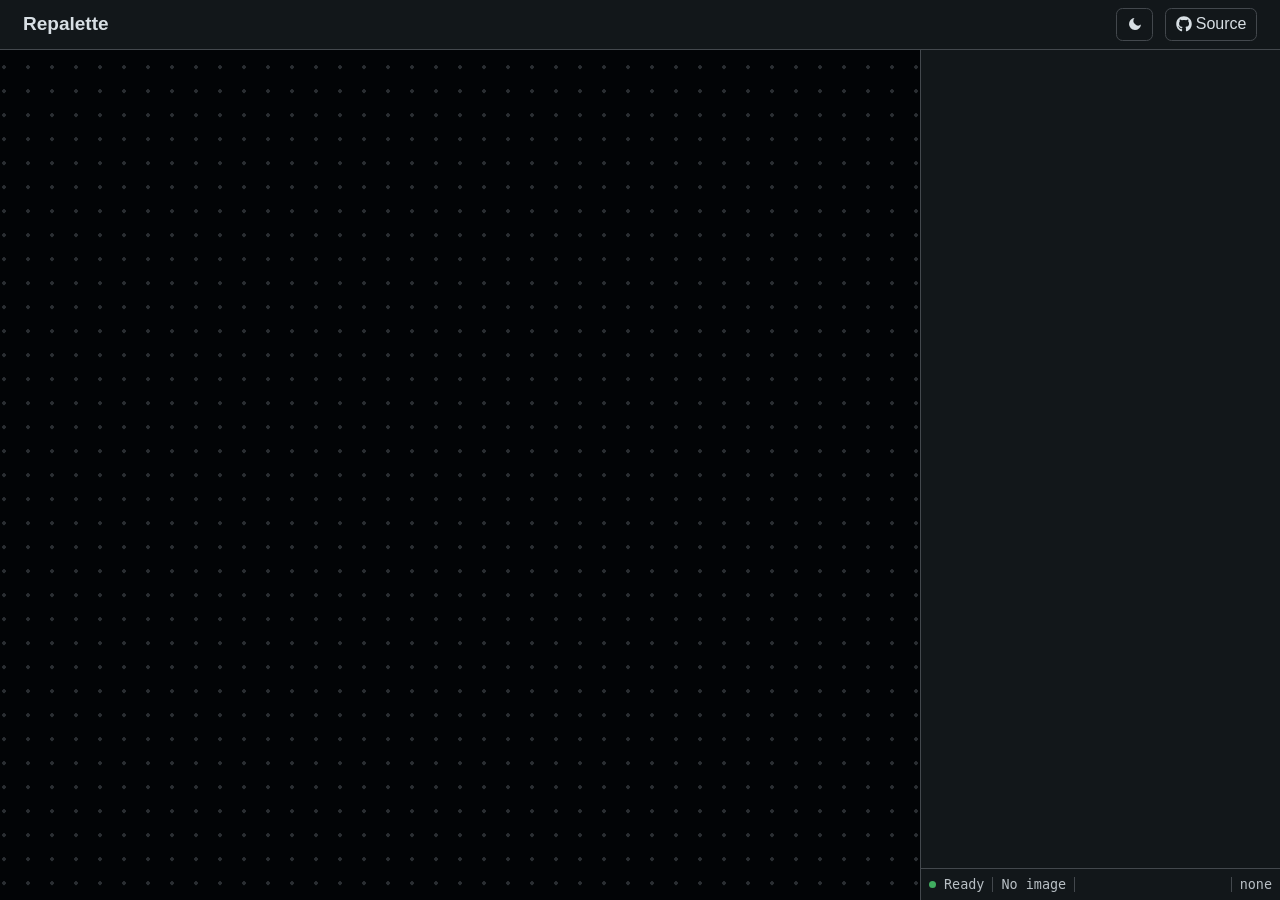
==== studio/www/index.html @ 84625778 "Implement app layout" ====
<!DOCTYPE html>
<html lang="en">
	<head>
		<meta charset="UTF-8">
		<meta http-equiv="X-UA-Compatible" content="IE=edge">
		<meta name="viewport" content="width=device-width, initial-scale=1.0">
		<meta
			name="description"
			content="Change image color palette to match a theme"
		>
		<meta name="color-scheme" content="dark light">
		<link rel="stylesheet" href="styles.css">
		<title>Repalette</title>
	</head>
	<body>
		<nav class="nav">
			<div class="left">
				<h3 class="title">Repalette</h3>
			</div>

			<div class="spacer"></div>

			<div class="right">
				<button class="btn theme-btn">
					<svg
						class="theme-icon dark"
						width="1em"
						height="1em"
						viewBox="0 0 24 24"
						fill="currentColor"
					>
						<path d="M21 12.8A9 9 0 1 1 11.2 3a7 7 0 0 0 9.8 9.8z"></path>
					</svg>
					<svg
						class="theme-icon light"
						width="1em"
						height="1em"
						viewBox="0 0 24 24"
						fill="none"
						stroke="currentColor"
						stroke-width="2"
						stroke-linecap="round"
					>
						<circle cx="12" cy="12" r="4"></circle>
						<path
							d="M12 2v2M12 20v2M4.9 4.9l1.4 1.4M17.7 17.7l1.4 1.4M2 12h2M20 12h2M4.9 19.1l1.4-1.4M17.7 6.3l1.4-1.4"
						>
						</path>
					</svg>
				</button>

				<a
					class="btn gh"
					target="_blank"
					href="https://github.com/ziap/repalette"
				>
					<svg
						viewBox="0 0 496 512"
						width="1em"
						height="1em"
						xmlns="http://www.w3.org/2000/svg"
					>
						<path
							fill="currentColor"
							d="M165.9 397.4c0 2-2.3 3.6-5.2 3.6-3.3 .3-5.6-1.3-5.6-3.6 0-2 2.3-3.6 5.2-3.6 3-.3 5.6 1.3 5.6 3.6zm-31.1-4.5c-.7 2 1.3 4.3 4.3 4.9 2.6 1 5.6 0 6.2-2s-1.3-4.3-4.3-5.2c-2.6-.7-5.5 .3-6.2 2.3zm44.2-1.7c-2.9 .7-4.9 2.6-4.6 4.9 .3 2 2.9 3.3 5.9 2.6 2.9-.7 4.9-2.6 4.6-4.6-.3-1.9-3-3.2-5.9-2.9zM244.8 8C106.1 8 0 113.3 0 252c0 110.9 69.8 205.8 169.5 239.2 12.8 2.3 17.3-5.6 17.3-12.1 0-6.2-.3-40.4-.3-61.4 0 0-70 15-84.7-29.8 0 0-11.4-29.1-27.8-36.6 0 0-22.9-15.7 1.6-15.4 0 0 24.9 2 38.6 25.8 21.9 38.6 58.6 27.5 72.9 20.9 2.3-16 8.8-27.1 16-33.7-55.9-6.2-112.3-14.3-112.3-110.5 0-27.5 7.6-41.3 23.6-58.9-2.6-6.5-11.1-33.3 2.6-67.9 20.9-6.5 69 27 69 27 20-5.6 41.5-8.5 62.8-8.5s42.8 2.9 62.8 8.5c0 0 48.1-33.6 69-27 13.7 34.7 5.2 61.4 2.6 67.9 16 17.7 25.8 31.5 25.8 58.9 0 96.5-58.9 104.2-114.8 110.5 9.2 7.9 17 22.9 17 46.4 0 33.7-.3 75.4-.3 83.6 0 6.5 4.6 14.4 17.3 12.1C428.2 457.8 496 362.9 496 252 496 113.3 383.5 8 244.8 8zM97.2 352.9c-1.3 1-1 3.3 .7 5.2 1.6 1.6 3.9 2.3 5.2 1 1.3-1 1-3.3-.7-5.2-1.6-1.6-3.9-2.3-5.2-1zm-10.8-8.1c-.7 1.3 .3 2.9 2.3 3.9 1.6 1 3.6 .7 4.3-.7 .7-1.3-.3-2.9-2.3-3.9-2-.6-3.6-.3-4.3 .7zm32.4 35.6c-1.6 1.3-1 4.3 1.3 6.2 2.3 2.3 5.2 2.6 6.5 1 1.3-1.3 .7-4.3-1.3-6.2-2.2-2.3-5.2-2.6-6.5-1zm-11.4-14.7c-1.6 1-1.6 3.6 0 5.9 1.6 2.3 4.3 3.3 5.6 2.3 1.6-1.3 1.6-3.9 0-6.2-1.4-2.3-4-3.3-5.6-2z"
						>
						</path>
					</svg>

					Source
				</a>
			</div>
		</nav>
		<main class="app">
			<div class="workspace"></div>
			<aside class="dock">
				<div class="dock-scroll"></div>
				<div class="dock-footer">
					<div class="status">
						<div class="indicator"></div>
						<div>Ready</div>
					</div>

					<div class="image">No image</div>

					<div class="spacer"></div>

					<div class="dither">none</div>
				</div>
			</aside>
		</main>
	</body>
</html>
---- studio/www/styles.css ----
*, ::before, ::after {
	box-sizing: border-box;
	margin: 0;
}

:root {
	--bg: #020406;
	--panel: #12171a;
	--border: solid 1px #43484d;
	--dot: #2a2e32;
	--accent: #0e9ee6;
	--ready: #40ad60;
	--hover: #292f32;

	--font:
		Inter,
		Roboto,
		'Helvetica Neue',
		'Arial Nova',
		'Nimbus Sans',
		Arial,
		sans-serif;
	--font-mono:
		ui-monospace,
		'Cascadia Code',
		'Source Code Pro',
		Menlo,
		Consolas,
		'DejaVu Sans Mono',
		monospace;

	--text: #d8dfe4;
	--text-dim: #b8bfc4;
	--text-sm: 0.841rem;
	--text-md: 1rem;
	--text-lg: 1.189rem;

	--pad: 0.5rem;
	--gap: 0.75rem;
	--transition: 150ms ease-out;
}

body {
	margin: 0;
	min-height: 100vh;
	display: flex;
	flex-direction: column;
	font-family: var(--font);
}

.spacer {
	flex: 1;
}

.nav {
	background: var(--panel);
	border-bottom: var(--border);
	padding: var(--pad);
	display: flex;
	scrollbar-gutter: var(--transition);
	align-items: center;
	scrollbar-gutter: stable both-edges;
	overflow-y: auto;

	.title {
		font-size: var(--text-lg);
		color: var(--text);
	}

	.right {
		display: flex;
		gap: var(--gap);

		.theme-btn {
			position: relative;
			font-size: var(--text-md);

			.theme-icon {
				transition:
					transform var(--transition),
					filter var(--transition),
					opacity var(--transition);
			}

			.dark {
				position: unset;
				transform: scale(1);
				filter: none;
				opacity: 1;
			}

			.light {
				position: absolute;
				transform: scale(0);
				filter: blur(4px);
				opacity: 0;
			}
		}

		.gh {
			font-size: var(--text-md);
		}
	}
}

.app {
	flex: 1;
	display: flex;
	align-items: stretch;
}

.workspace {
	background: var(--bg);
	background-image: radial-gradient(circle, var(--dot) 2px, transparent 0px);
	background-size: 24px 24px;
	background-position: center;
	flex: 7;
}

.btn {
	background: inherit;
	display: flex;
	align-items: center;
	gap: 0.25rem;
	text-decoration: none;
	border: var(--border);
	color: var(--text);
	padding: 0.4rem 0.6rem;
	border-radius: 0.4rem;
	transition: background var(--transition);
	cursor: pointer;

	& > svg {
		display: block;
	}

	&:hover {
		background: var(--hover);
	}
}

.dock {
	flex: 5;
	max-width: 360px;
	background: var(--panel);
	border-left: var(--border);
	display: flex;
	flex-direction: column;

	.dock-scroll {
		padding: 1rem var(--pad);
		overflow-y: auto;
		scrollbar-gutter: stable both-edges;
		flex: 1;
	}

	.dock-footer {
		border-top: var(--border);
		padding: var(--pad);
		font-size: var(--text-sm);
		font-family: var(--font-mono);
		color: var(--text-dim);

		display: flex;

		& > :not(:last-child) {
			border-right: var(--border);
			padding-right: var(--pad);
			margin-right: var(--pad);
		}

		.status {
			display: inline-flex;
			align-items: center;
			gap: var(--pad);

			.indicator {
				--size: 7px;

				background: var(--ready);
				border-radius: var(--size);
				width: var(--size);
				height: var(--size);
			}
		}
	}
}

@media (max-width: 720px) {
	.app {
		flex-direction: column;
	}

	.dock {
		flex: 0;
		max-width: unset;
		border-left: none;
		border-top: var(--border);
	}
}
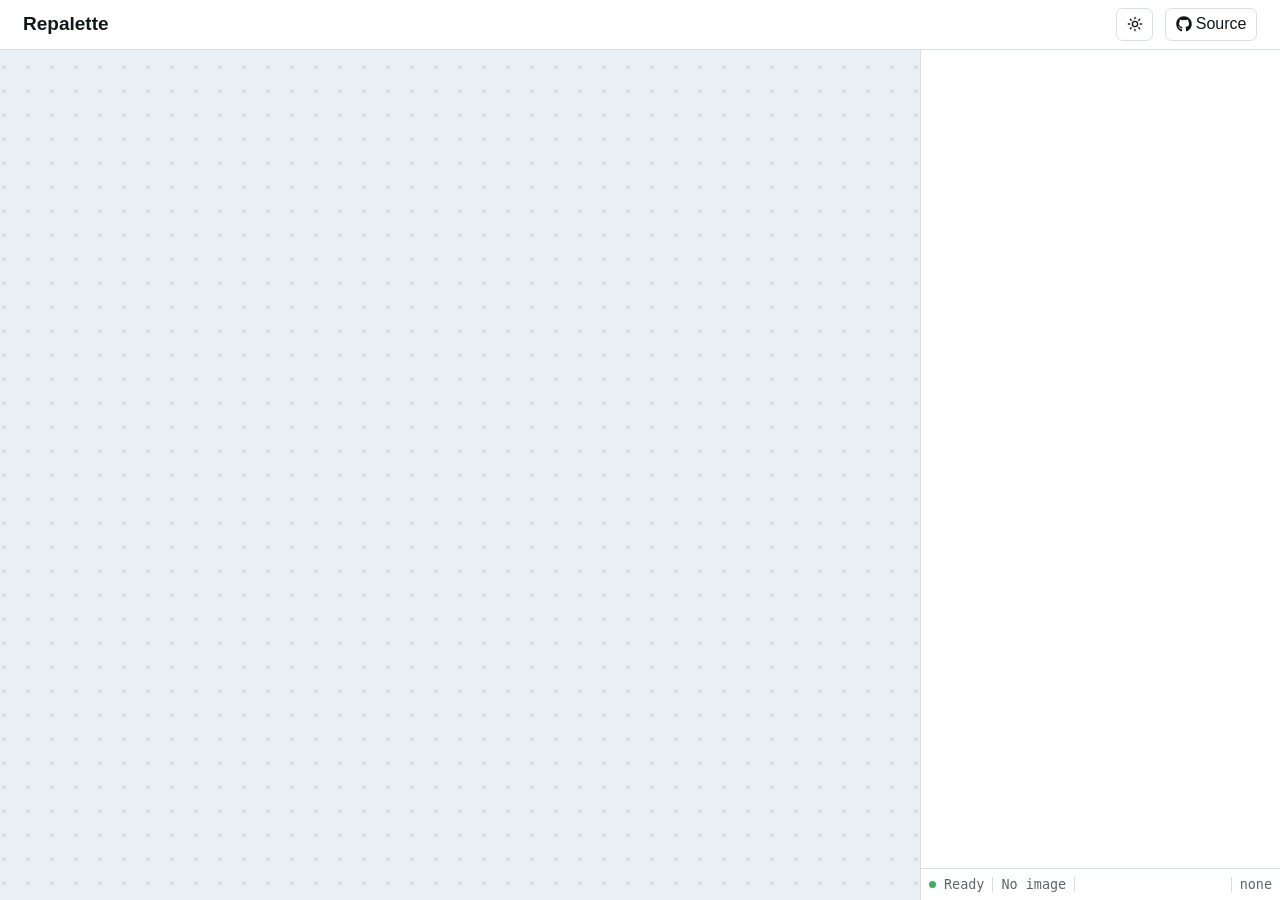
==== commit 11d75216: "Implement theme switching" ====
--- a/studio/www/index.html
+++ b/studio/www/index.html
@@ -11,6 +11,14 @@
 		<meta name="color-scheme" content="dark light">
 		<link rel="stylesheet" href="styles.css">
 		<title>Repalette</title>
+		<script>
+			const lightQuery = globalThis.matchMedia('(prefers-color-scheme: light)')
+			const systemTheme = lightQuery.matches ? 'light' : 'dark'
+
+			const theme = localStorage.getItem('repalette:theme') ?? systemTheme
+			document.documentElement.setAttribute('data-theme', theme)
+		</script>
+		<script type="module" src="index.js"></script>
 	</head>
 	<body>
 		<nav class="nav">
--- a/studio/www/styles.css
+++ b/studio/www/styles.css
@@ -20,6 +20,7 @@
 		'Nimbus Sans',
 		Arial,
 		sans-serif;
+
 	--font-mono:
 		ui-monospace,
 		'Cascadia Code',
@@ -38,6 +39,19 @@
 	--pad: 0.5rem;
 	--gap: 0.75rem;
 	--transition: 150ms ease-out;
+
+	--theme-light: 0;
+}
+
+:root[data-theme='light'] {
+	--theme-light: 1;
+	--panel: #fff;
+	--bg: #e9f0f5;
+	--dot: #d8dfe4;
+	--hover: #e9f0f5;
+	--text: #12171a;
+	--text-dim: #5f6468;
+	--border: solid 1px #d8dfe4;
 }
 
 body {
@@ -84,16 +98,16 @@
 
 			.dark {
 				position: unset;
-				transform: scale(1);
-				filter: none;
-				opacity: 1;
+				opacity: calc(1 - var(--theme-light));
+				transform: scale(calc(1 - var(--theme-light)));
+				filter: blur(calc(var(--theme-light) * 4px));
 			}
 
 			.light {
 				position: absolute;
-				transform: scale(0);
-				filter: blur(4px);
-				opacity: 0;
+				opacity: var(--theme-light);
+				transform: scale(var(--theme-light));
+				filter: blur(calc((1 - var(--theme-light)) * 4px));
 			}
 		}
 
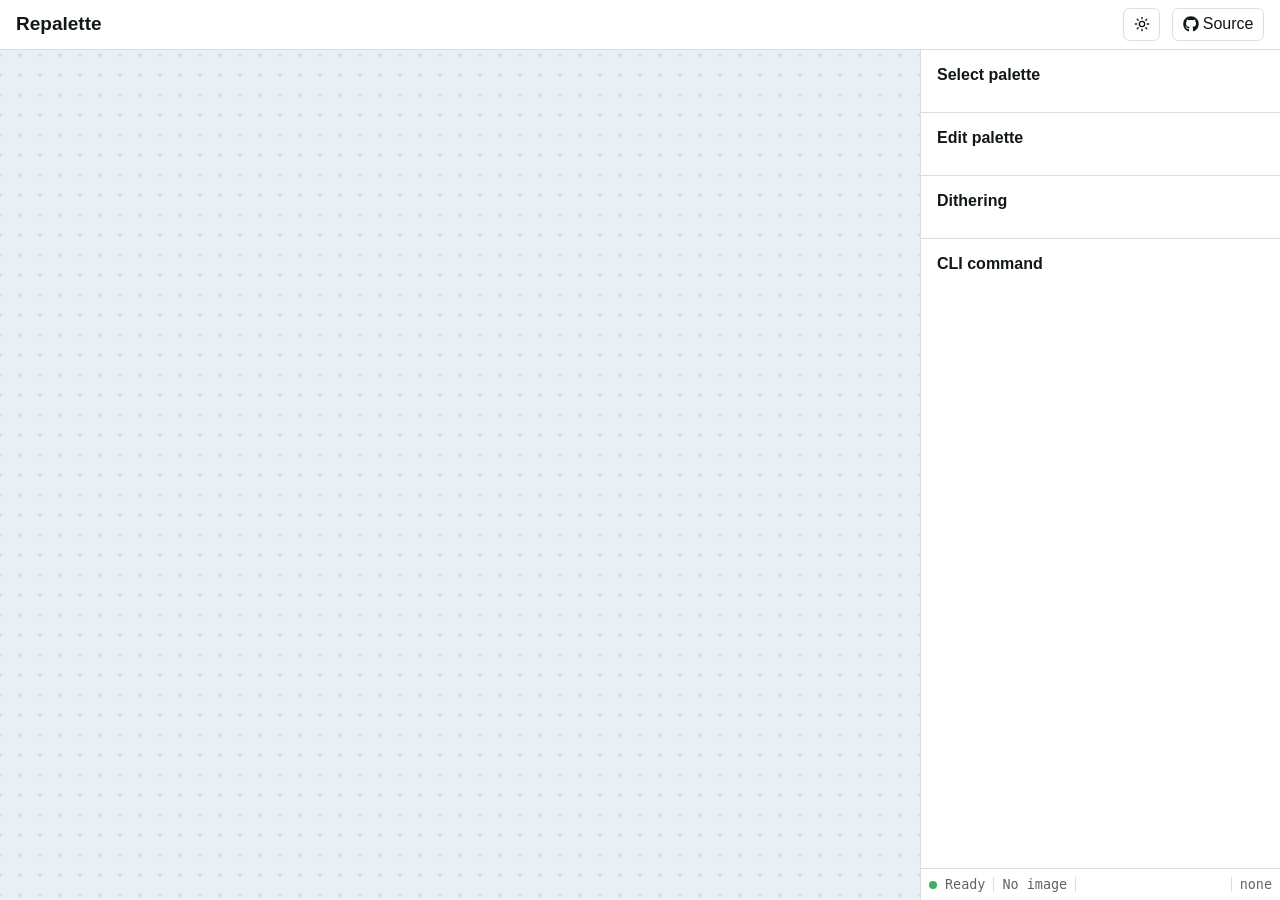
==== commit a38dd030: "Define sections" ====
--- a/studio/www/index.html
+++ b/studio/www/index.html
@@ -12,18 +12,19 @@
 		<link rel="stylesheet" href="styles.css">
 		<title>Repalette</title>
 		<script>
-			const lightQuery = globalThis.matchMedia('(prefers-color-scheme: light)')
-			const systemTheme = lightQuery.matches ? 'light' : 'dark'
-
-			const theme = localStorage.getItem('repalette:theme') ?? systemTheme
-			document.documentElement.setAttribute('data-theme', theme)
+			{
+				const query = globalThis.matchMedia('(prefers-color-scheme: light)')
+				const systemTheme = query.matches ? 'light' : 'dark'
+				const theme = localStorage.getItem('repalette:theme') ?? systemTheme
+				document.documentElement.setAttribute('data-theme', theme)
+			}
 		</script>
 		<script type="module" src="index.js"></script>
 	</head>
 	<body>
 		<nav class="nav">
 			<div class="left">
-				<h3 class="title">Repalette</h3>
+				<h1 class="title">Repalette</h1>
 			</div>
 
 			<div class="spacer"></div>
@@ -37,7 +38,7 @@
 						viewBox="0 0 24 24"
 						fill="currentColor"
 					>
-						<path d="M21 12.8A9 9 0 1 1 11.2 3a7 7 0 0 0 9.8 9.8z"></path>
+						<path d="M21 12.8A9 9 0 1 1 11.2 3a7 7 0 0 0 9.8 9.8z" />
 					</svg>
 					<svg
 						class="theme-icon light"
@@ -49,11 +50,10 @@
 						stroke-width="2"
 						stroke-linecap="round"
 					>
-						<circle cx="12" cy="12" r="4"></circle>
+						<circle cx="12" cy="12" r="4" />
 						<path
 							d="M12 2v2M12 20v2M4.9 4.9l1.4 1.4M17.7 17.7l1.4 1.4M2 12h2M20 12h2M4.9 19.1l1.4-1.4M17.7 6.3l1.4-1.4"
-						>
-						</path>
+						/>
 					</svg>
 				</button>
 
@@ -71,8 +71,7 @@
 						<path
 							fill="currentColor"
 							d="M165.9 397.4c0 2-2.3 3.6-5.2 3.6-3.3 .3-5.6-1.3-5.6-3.6 0-2 2.3-3.6 5.2-3.6 3-.3 5.6 1.3 5.6 3.6zm-31.1-4.5c-.7 2 1.3 4.3 4.3 4.9 2.6 1 5.6 0 6.2-2s-1.3-4.3-4.3-5.2c-2.6-.7-5.5 .3-6.2 2.3zm44.2-1.7c-2.9 .7-4.9 2.6-4.6 4.9 .3 2 2.9 3.3 5.9 2.6 2.9-.7 4.9-2.6 4.6-4.6-.3-1.9-3-3.2-5.9-2.9zM244.8 8C106.1 8 0 113.3 0 252c0 110.9 69.8 205.8 169.5 239.2 12.8 2.3 17.3-5.6 17.3-12.1 0-6.2-.3-40.4-.3-61.4 0 0-70 15-84.7-29.8 0 0-11.4-29.1-27.8-36.6 0 0-22.9-15.7 1.6-15.4 0 0 24.9 2 38.6 25.8 21.9 38.6 58.6 27.5 72.9 20.9 2.3-16 8.8-27.1 16-33.7-55.9-6.2-112.3-14.3-112.3-110.5 0-27.5 7.6-41.3 23.6-58.9-2.6-6.5-11.1-33.3 2.6-67.9 20.9-6.5 69 27 69 27 20-5.6 41.5-8.5 62.8-8.5s42.8 2.9 62.8 8.5c0 0 48.1-33.6 69-27 13.7 34.7 5.2 61.4 2.6 67.9 16 17.7 25.8 31.5 25.8 58.9 0 96.5-58.9 104.2-114.8 110.5 9.2 7.9 17 22.9 17 46.4 0 33.7-.3 75.4-.3 83.6 0 6.5 4.6 14.4 17.3 12.1C428.2 457.8 496 362.9 496 252 496 113.3 383.5 8 244.8 8zM97.2 352.9c-1.3 1-1 3.3 .7 5.2 1.6 1.6 3.9 2.3 5.2 1 1.3-1 1-3.3-.7-5.2-1.6-1.6-3.9-2.3-5.2-1zm-10.8-8.1c-.7 1.3 .3 2.9 2.3 3.9 1.6 1 3.6 .7 4.3-.7 .7-1.3-.3-2.9-2.3-3.9-2-.6-3.6-.3-4.3 .7zm32.4 35.6c-1.6 1.3-1 4.3 1.3 6.2 2.3 2.3 5.2 2.6 6.5 1 1.3-1.3 .7-4.3-1.3-6.2-2.2-2.3-5.2-2.6-6.5-1zm-11.4-14.7c-1.6 1-1.6 3.6 0 5.9 1.6 2.3 4.3 3.3 5.6 2.3 1.6-1.3 1.6-3.9 0-6.2-1.4-2.3-4-3.3-5.6-2z"
-						>
-						</path>
+						/>
 					</svg>
 
 					Source
@@ -82,8 +81,72 @@
 		<main class="app">
 			<div class="workspace"></div>
 			<aside class="dock">
-				<div class="dock-scroll"></div>
-				<div class="dock-footer">
+				<div class="dock-scroll">
+					<section class="dock-section" data-sec="palette">
+						<template class="section-icon">
+							<svg
+								width="1em"
+								height="1em"
+								xmlns="http://www.w3.org/2000/svg"
+								viewBox="0 0 640 640"
+							>
+								<!--!Font Awesome Free v7.2.0 by @fontawesome - https://fontawesome.com License - https://fontawesome.com/license/free Copyright 2026 Fonticons, Inc.-->
+								<path
+									fill="currentColor"
+									d="M96 160C96 142.3 110.3 128 128 128L512 128C529.7 128 544 142.3 544 160C544 177.7 529.7 192 512 192L128 192C110.3 192 96 177.7 96 160zM96 320C96 302.3 110.3 288 128 288L512 288C529.7 288 544 302.3 544 320C544 337.7 529.7 352 512 352L128 352C110.3 352 96 337.7 96 320zM544 480C544 497.7 529.7 512 512 512L128 512C110.3 512 96 497.7 96 480C96 462.3 110.3 448 128 448L512 448C529.7 448 544 462.3 544 480z"
+								/>
+							</svg>
+						</template>
+
+						<h2 class="heading">Select palette</h2>
+					</section>
+
+					<section class="dock-section" data-sec="colors">
+						<template class="section-icon">
+							<svg
+								width="1em"
+								height="em"
+								xmlns="http://www.w3.org/2000/svg"
+								viewBox="0 0 640 640"
+							>
+								<!--!Font Awesome Free v7.2.0 by @fontawesome - https://fontawesome.com License - https://fontawesome.com/license/free Copyright 2026 Fonticons, Inc.-->
+								<path
+									fill="currentColor"
+									d="M576 320C576 320.9 576 321.8 576 322.7C575.6 359.2 542.4 384 505.9 384L408 384C381.5 384 360 405.5 360 432C360 435.4 360.4 438.7 361 441.9C363.1 452.1 367.5 461.9 371.8 471.8C377.9 485.6 383.9 499.3 383.9 513.8C383.9 545.6 362.3 574.5 330.5 575.8C327 575.9 323.5 576 319.9 576C178.5 576 63.9 461.4 63.9 320C63.9 178.6 178.6 64 320 64C461.4 64 576 178.6 576 320zM192 352C192 334.3 177.7 320 160 320C142.3 320 128 334.3 128 352C128 369.7 142.3 384 160 384C177.7 384 192 369.7 192 352zM192 256C209.7 256 224 241.7 224 224C224 206.3 209.7 192 192 192C174.3 192 160 206.3 160 224C160 241.7 174.3 256 192 256zM352 160C352 142.3 337.7 128 320 128C302.3 128 288 142.3 288 160C288 177.7 302.3 192 320 192C337.7 192 352 177.7 352 160zM448 256C465.7 256 480 241.7 480 224C480 206.3 465.7 192 448 192C430.3 192 416 206.3 416 224C416 241.7 430.3 256 448 256z"
+								/>
+							</svg>
+						</template>
+
+						<h2 class="heading">Edit palette</h2>
+					</section>
+
+					<section class="dock-section" data-sec="dither">
+						<template class="section-icon">
+							<svg
+								width="1em"
+								height="1em"
+								xmlns="http://www.w3.org/2000/svg"
+								viewBox="0 0 640 640"
+							>
+								<!--!Font Awesome Free v7.2.0 by @fontawesome - https://fontawesome.com License - https://fontawesome.com/license/free Copyright 2026 Fonticons, Inc.-->
+								<path
+									fill="currentColor"
+									d="M160 96C124.7 96 96 124.7 96 160L96 480C96 515.3 124.7 544 160 544L480 544C515.3 544 544 515.3 544 480L544 160C544 124.7 515.3 96 480 96L160 96zM224 160L224 224L288 224L288 160L352 160L352 224L416 224L416 160L480 160L480 224L416 224L416 288L480 288L480 352L416 352L416 416L480 416L480 480L416 480L416 416L352 416L352 480L288 480L288 416L224 416L224 480L160 480L160 416L224 416L224 352L160 352L160 288L224 288L224 224L160 224L160 160L224 160zM288 288L352 288L352 224L288 224L288 288zM288 352L288 288L224 288L224 352L288 352zM352 352L288 352L288 416L352 416L352 352zM352 352L416 352L416 288L352 288L352 352z"
+								/>
+							</svg>
+						</template>
+
+						<h2 class="heading">Dithering</h2>
+					</section>
+
+					<section class="dock-section">
+						<h2 class="heading">CLI command</h2>
+					</section>
+				</div>
+
+				<div id="section-switcher"></div>
+
+				<footer class="dock-footer">
 					<div class="status">
 						<div class="indicator"></div>
 						<div>Ready</div>
@@ -94,7 +157,7 @@
 					<div class="spacer"></div>
 
 					<div class="dither">none</div>
-				</div>
+				</footer>
 			</aside>
 		</main>
 	</body>
--- a/studio/www/styles.css
+++ b/studio/www/styles.css
@@ -69,15 +69,13 @@
 .nav {
 	background: var(--panel);
 	border-bottom: var(--border);
-	padding: var(--pad);
-	display: flex;
-	scrollbar-gutter: var(--transition);
+	padding: var(--pad) 1rem;
+	display: flex;
 	align-items: center;
-	scrollbar-gutter: stable both-edges;
-	overflow-y: auto;
 
 	.title {
 		font-size: var(--text-lg);
+		font-weight: 600;
 		color: var(--text);
 	}
 
@@ -126,7 +124,7 @@
 .workspace {
 	background: var(--bg);
 	background-image: radial-gradient(circle, var(--dot) 2px, transparent 0px);
-	background-size: 24px 24px;
+	background-size: 20px 20px;
 	background-position: center;
 	flex: 7;
 }
@@ -160,44 +158,61 @@
 	border-left: var(--border);
 	display: flex;
 	flex-direction: column;
-
-	.dock-scroll {
-		padding: 1rem var(--pad);
-		overflow-y: auto;
-		scrollbar-gutter: stable both-edges;
-		flex: 1;
-	}
-
-	.dock-footer {
-		border-top: var(--border);
-		padding: var(--pad);
-		font-size: var(--text-sm);
-		font-family: var(--font-mono);
-		color: var(--text-dim);
-
-		display: flex;
-
-		& > :not(:last-child) {
-			border-right: var(--border);
-			padding-right: var(--pad);
-			margin-right: var(--pad);
-		}
-
-		.status {
-			display: inline-flex;
-			align-items: center;
-			gap: var(--pad);
-
-			.indicator {
-				--size: 7px;
-
-				background: var(--ready);
-				border-radius: var(--size);
-				width: var(--size);
-				height: var(--size);
-			}
-		}
-	}
+}
+
+.dock-scroll {
+	overflow-y: auto;
+	flex: 1;
+}
+
+.dock-section {
+	padding: 1rem;
+
+	.heading {
+		color: var(--text);
+		font-size: var(--text-md);
+		font-weight: 600;
+		margin-bottom: 0.75rem;
+	}
+
+	&:not(:last-child) {
+		border-bottom: var(--border);
+	}
+}
+
+.dock-footer {
+	border-top: var(--border);
+	padding: var(--pad);
+	font-size: var(--text-sm);
+	font-family: var(--font-mono);
+	color: var(--text-dim);
+
+	display: flex;
+
+	& > :not(:last-child) {
+		border-right: var(--border);
+		padding-right: var(--pad);
+		margin-right: var(--pad);
+	}
+
+	.status {
+		display: inline-flex;
+		align-items: center;
+		gap: var(--pad);
+
+		.indicator {
+			--size: 0.5rem;
+
+			background: var(--ready);
+			border-radius: var(--size);
+			width: var(--size);
+			height: var(--size);
+		}
+	}
+}
+
+#section-switcher {
+	display: none;
 }
 
 @media (max-width: 720px) {
@@ -211,4 +226,16 @@
 		border-left: none;
 		border-top: var(--border);
 	}
-}
+
+	#section-switcher {
+		display: flex;
+	}
+
+	.dock-section {
+		display: none;
+
+		&[data-sec] {
+			display: block;
+		}
+	}
+}
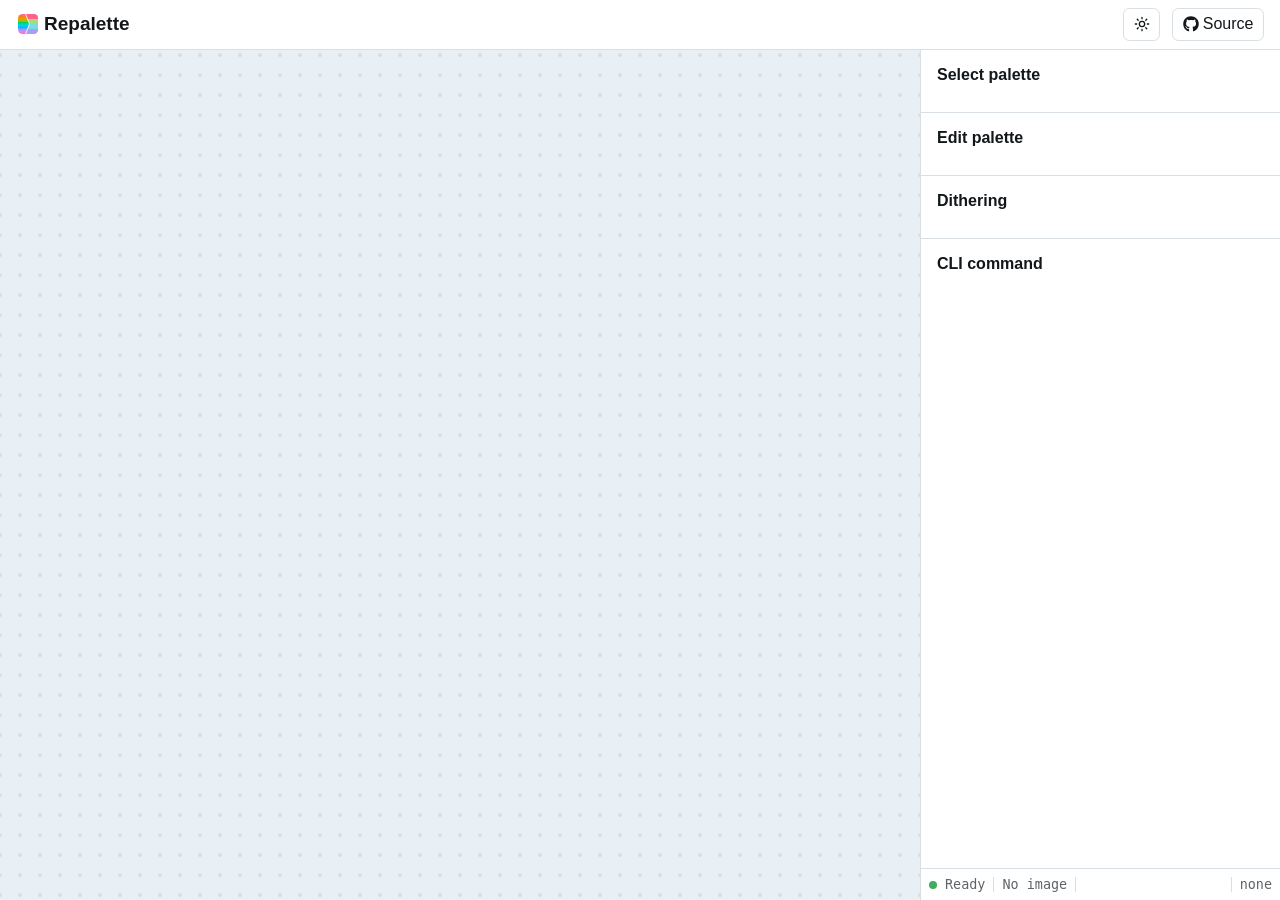
==== commit 61241814: "Use new logo" ====
--- a/studio/www/index.html
+++ b/studio/www/index.html
@@ -24,6 +24,67 @@
 	<body>
 		<nav class="nav">
 			<div class="left">
+				<svg
+					class="logo"
+					xmlns="http://www.w3.org/2000/svg"
+					viewBox="0 0 100 100"
+					width="1em"
+					height="1em"
+				>
+					<defs>
+						<clipPath id="tfgexport">
+							<rect x="8" y="8" width="84" height="84" rx="20" />
+						</clipPath>
+						<clipPath id="tfgexport-r">
+							<path d="M40 8 L56 50 L40 92 L92 92 L92 8 Z" />
+						</clipPath>
+						<linearGradient id="tfgexport-g" x1="0" y1="0" x2="0" y2="1">
+							<stop offset="0.00%" stop-color="#ff6da9" />
+							<stop offset="2.50%" stop-color="#ff6d93" />
+							<stop offset="5.00%" stop-color="#ff6e7d" />
+							<stop offset="7.50%" stop-color="#ff7165" />
+							<stop offset="10.00%" stop-color="#ff754a" />
+							<stop offset="12.50%" stop-color="#ff7b26" />
+							<stop offset="17.50%" stop-color="#ff8a00" />
+							<stop offset="22.50%" stop-color="#ed9b00" />
+							<stop offset="27.50%" stop-color="#cfad00" />
+							<stop offset="32.50%" stop-color="#a7bc00" />
+							<stop offset="37.50%" stop-color="#71c82e" />
+							<stop offset="42.50%" stop-color="#00d06d" />
+							<stop offset="47.50%" stop-color="#00d49d" />
+							<stop offset="52.50%" stop-color="#00d3c8" />
+							<stop offset="57.50%" stop-color="#00cded" />
+							<stop offset="62.50%" stop-color="#00c4ff" />
+							<stop offset="67.50%" stop-color="#00b7ff" />
+							<stop offset="72.50%" stop-color="#61a9ff" />
+							<stop offset="77.50%" stop-color="#969bff" />
+							<stop offset="82.50%" stop-color="#bd8dff" />
+							<stop offset="87.50%" stop-color="#dc81ff" />
+							<stop offset="90.00%" stop-color="#ea7bf4" />
+							<stop offset="92.50%" stop-color="#f576e3" />
+							<stop offset="95.00%" stop-color="#ff72d1" />
+							<stop offset="97.50%" stop-color="#ff6fbd" />
+							<stop offset="100.00%" stop-color="#ff6da9" />
+						</linearGradient>
+					</defs>
+					<g clip-path="url(#tfgexport)">
+						<rect x="8" y="8" width="84" height="84" fill="url(#tfgexport-g)" />
+						<g clip-path="url(#tfgexport-r)">
+							<rect x="8" y="8.00" width="84" height="21.60" fill="#FF6188" />
+							<rect x="8" y="29.00" width="84" height="21.60" fill="#A9DC76" />
+							<rect x="8" y="50.00" width="84" height="21.60" fill="#78DCE8" />
+							<rect x="8" y="71.00" width="84" height="21.60" fill="#AB9DF2" />
+						</g>
+						<path
+							d="M40 8 L56 50 L40 92"
+							fill="none"
+							stroke="#fff"
+							stroke-width="3.5"
+							stroke-linejoin="round"
+							stroke-linecap="round"
+						/>
+					</g>
+				</svg>
 				<h1 class="title">Repalette</h1>
 			</div>
 
@@ -82,66 +143,68 @@
 			<div class="workspace"></div>
 			<aside class="dock">
 				<div class="dock-scroll">
-					<section class="dock-section" data-sec="palette">
-						<template class="section-icon">
-							<svg
-								width="1em"
-								height="1em"
-								xmlns="http://www.w3.org/2000/svg"
-								viewBox="0 0 640 640"
-							>
-								<!--!Font Awesome Free v7.2.0 by @fontawesome - https://fontawesome.com License - https://fontawesome.com/license/free Copyright 2026 Fonticons, Inc.-->
-								<path
-									fill="currentColor"
-									d="M96 160C96 142.3 110.3 128 128 128L512 128C529.7 128 544 142.3 544 160C544 177.7 529.7 192 512 192L128 192C110.3 192 96 177.7 96 160zM96 320C96 302.3 110.3 288 128 288L512 288C529.7 288 544 302.3 544 320C544 337.7 529.7 352 512 352L128 352C110.3 352 96 337.7 96 320zM544 480C544 497.7 529.7 512 512 512L128 512C110.3 512 96 497.7 96 480C96 462.3 110.3 448 128 448L512 448C529.7 448 544 462.3 544 480z"
-								/>
-							</svg>
-						</template>
-
-						<h2 class="heading">Select palette</h2>
-					</section>
-
-					<section class="dock-section" data-sec="colors">
-						<template class="section-icon">
-							<svg
-								width="1em"
-								height="em"
-								xmlns="http://www.w3.org/2000/svg"
-								viewBox="0 0 640 640"
-							>
-								<!--!Font Awesome Free v7.2.0 by @fontawesome - https://fontawesome.com License - https://fontawesome.com/license/free Copyright 2026 Fonticons, Inc.-->
-								<path
-									fill="currentColor"
-									d="M576 320C576 320.9 576 321.8 576 322.7C575.6 359.2 542.4 384 505.9 384L408 384C381.5 384 360 405.5 360 432C360 435.4 360.4 438.7 361 441.9C363.1 452.1 367.5 461.9 371.8 471.8C377.9 485.6 383.9 499.3 383.9 513.8C383.9 545.6 362.3 574.5 330.5 575.8C327 575.9 323.5 576 319.9 576C178.5 576 63.9 461.4 63.9 320C63.9 178.6 178.6 64 320 64C461.4 64 576 178.6 576 320zM192 352C192 334.3 177.7 320 160 320C142.3 320 128 334.3 128 352C128 369.7 142.3 384 160 384C177.7 384 192 369.7 192 352zM192 256C209.7 256 224 241.7 224 224C224 206.3 209.7 192 192 192C174.3 192 160 206.3 160 224C160 241.7 174.3 256 192 256zM352 160C352 142.3 337.7 128 320 128C302.3 128 288 142.3 288 160C288 177.7 302.3 192 320 192C337.7 192 352 177.7 352 160zM448 256C465.7 256 480 241.7 480 224C480 206.3 465.7 192 448 192C430.3 192 416 206.3 416 224C416 241.7 430.3 256 448 256z"
-								/>
-							</svg>
-						</template>
-
-						<h2 class="heading">Edit palette</h2>
-					</section>
-
-					<section class="dock-section" data-sec="dither">
-						<template class="section-icon">
-							<svg
-								width="1em"
-								height="1em"
-								xmlns="http://www.w3.org/2000/svg"
-								viewBox="0 0 640 640"
-							>
-								<!--!Font Awesome Free v7.2.0 by @fontawesome - https://fontawesome.com License - https://fontawesome.com/license/free Copyright 2026 Fonticons, Inc.-->
-								<path
-									fill="currentColor"
-									d="M160 96C124.7 96 96 124.7 96 160L96 480C96 515.3 124.7 544 160 544L480 544C515.3 544 544 515.3 544 480L544 160C544 124.7 515.3 96 480 96L160 96zM224 160L224 224L288 224L288 160L352 160L352 224L416 224L416 160L480 160L480 224L416 224L416 288L480 288L480 352L416 352L416 416L480 416L480 480L416 480L416 416L352 416L352 480L288 480L288 416L224 416L224 480L160 480L160 416L224 416L224 352L160 352L160 288L224 288L224 224L160 224L160 160L224 160zM288 288L352 288L352 224L288 224L288 288zM288 352L288 288L224 288L224 352L288 352zM352 352L288 352L288 416L352 416L352 352zM352 352L416 352L416 288L352 288L352 352z"
-								/>
-							</svg>
-						</template>
-
-						<h2 class="heading">Dithering</h2>
-					</section>
-
-					<section class="dock-section">
-						<h2 class="heading">CLI command</h2>
-					</section>
+					<div class="dock-sections">
+						<section data-sec="palette" data-sec-label="Select">
+							<template class="section-icon">
+								<svg
+									width="1em"
+									height="1em"
+									xmlns="http://www.w3.org/2000/svg"
+									viewBox="0 0 640 640"
+								>
+									<!--!Font Awesome Free v7.2.0 by @fontawesome - https://fontawesome.com License - https://fontawesome.com/license/free Copyright 2026 Fonticons, Inc.-->
+									<path
+										fill="currentColor"
+										d="M96 160C96 142.3 110.3 128 128 128L512 128C529.7 128 544 142.3 544 160C544 177.7 529.7 192 512 192L128 192C110.3 192 96 177.7 96 160zM96 320C96 302.3 110.3 288 128 288L512 288C529.7 288 544 302.3 544 320C544 337.7 529.7 352 512 352L128 352C110.3 352 96 337.7 96 320zM544 480C544 497.7 529.7 512 512 512L128 512C110.3 512 96 497.7 96 480C96 462.3 110.3 448 128 448L512 448C529.7 448 544 462.3 544 480z"
+									/>
+								</svg>
+							</template>
+
+							<h2 class="heading">Select palette</h2>
+						</section>
+
+						<section data-sec="colors" data-sec-label="Edit">
+							<template class="section-icon">
+								<svg
+									width="1em"
+									height="em"
+									xmlns="http://www.w3.org/2000/svg"
+									viewBox="0 0 640 640"
+								>
+									<!--!Font Awesome Free v7.2.0 by @fontawesome - https://fontawesome.com License - https://fontawesome.com/license/free Copyright 2026 Fonticons, Inc.-->
+									<path
+										fill="currentColor"
+										d="M576 320C576 320.9 576 321.8 576 322.7C575.6 359.2 542.4 384 505.9 384L408 384C381.5 384 360 405.5 360 432C360 435.4 360.4 438.7 361 441.9C363.1 452.1 367.5 461.9 371.8 471.8C377.9 485.6 383.9 499.3 383.9 513.8C383.9 545.6 362.3 574.5 330.5 575.8C327 575.9 323.5 576 319.9 576C178.5 576 63.9 461.4 63.9 320C63.9 178.6 178.6 64 320 64C461.4 64 576 178.6 576 320zM192 352C192 334.3 177.7 320 160 320C142.3 320 128 334.3 128 352C128 369.7 142.3 384 160 384C177.7 384 192 369.7 192 352zM192 256C209.7 256 224 241.7 224 224C224 206.3 209.7 192 192 192C174.3 192 160 206.3 160 224C160 241.7 174.3 256 192 256zM352 160C352 142.3 337.7 128 320 128C302.3 128 288 142.3 288 160C288 177.7 302.3 192 320 192C337.7 192 352 177.7 352 160zM448 256C465.7 256 480 241.7 480 224C480 206.3 465.7 192 448 192C430.3 192 416 206.3 416 224C416 241.7 430.3 256 448 256z"
+									/>
+								</svg>
+							</template>
+
+							<h2 class="heading">Edit palette</h2>
+						</section>
+
+						<section data-sec="dither" data-sec-label="Dither">
+							<template class="section-icon">
+								<svg
+									width="1em"
+									height="1em"
+									xmlns="http://www.w3.org/2000/svg"
+									viewBox="0 0 640 640"
+								>
+									<!--!Font Awesome Free v7.2.0 by @fontawesome - https://fontawesome.com License - https://fontawesome.com/license/free Copyright 2026 Fonticons, Inc.-->
+									<path
+										fill="currentColor"
+										d="M160 96C124.7 96 96 124.7 96 160L96 480C96 515.3 124.7 544 160 544L480 544C515.3 544 544 515.3 544 480L544 160C544 124.7 515.3 96 480 96L160 96zM224 160L224 224L288 224L288 160L352 160L352 224L416 224L416 160L480 160L480 224L416 224L416 288L480 288L480 352L416 352L416 416L480 416L480 480L416 480L416 416L352 416L352 480L288 480L288 416L224 416L224 480L160 480L160 416L224 416L224 352L160 352L160 288L224 288L224 224L160 224L160 160L224 160zM288 288L352 288L352 224L288 224L288 288zM288 352L288 288L224 288L224 352L288 352zM352 352L288 352L288 416L352 416L352 352zM352 352L416 352L416 288L352 288L352 352z"
+									/>
+								</svg>
+							</template>
+
+							<h2 class="heading">Dithering</h2>
+						</section>
+
+						<section class="dock-section">
+							<h2 class="heading">CLI command</h2>
+						</section>
+					</div>
 				</div>
 
 				<div id="section-switcher"></div>
--- a/studio/www/styles.css
+++ b/studio/www/styles.css
@@ -37,7 +37,6 @@
 	--text-lg: 1.189rem;
 
 	--pad: 0.5rem;
-	--gap: 0.75rem;
 	--transition: 150ms ease-out;
 
 	--theme-light: 0;
@@ -79,9 +78,19 @@
 		color: var(--text);
 	}
 
+	.left {
+		display: flex;
+		gap: 0.25rem;
+		align-items: center;
+
+		.logo {
+			font-size: 1.5rem;
+		}
+	}
+
 	.right {
 		display: flex;
-		gap: var(--gap);
+		gap: 0.75rem;
 
 		.theme-btn {
 			position: relative;
@@ -118,6 +127,7 @@
 .app {
 	flex: 1;
 	display: flex;
+	flex-direction: column;
 	align-items: stretch;
 }
 
@@ -139,7 +149,7 @@
 	color: var(--text);
 	padding: 0.4rem 0.6rem;
 	border-radius: 0.4rem;
-	transition: background var(--transition);
+	transition: background var(--transition), transform var(--transition);
 	cursor: pointer;
 
 	& > svg {
@@ -149,34 +159,58 @@
 	&:hover {
 		background: var(--hover);
 	}
+
+	&:active {
+		transform: scale(0.97);
+	}
 }
 
 .dock {
-	flex: 5;
-	max-width: 360px;
+	flex: 0;
 	background: var(--panel);
-	border-left: var(--border);
+	border-top: var(--border);
 	display: flex;
 	flex-direction: column;
 }
 
 .dock-scroll {
-	overflow-y: auto;
+	overflow: clip auto;
+	border-bottom: var(--border);
 	flex: 1;
 }
 
-.dock-section {
-	padding: 1rem;
-
-	.heading {
-		color: var(--text);
-		font-size: var(--text-md);
-		font-weight: 600;
-		margin-bottom: 0.75rem;
-	}
-
-	&:not(:last-child) {
-		border-bottom: var(--border);
+.dock-sections {
+	display: flex;
+	transition: transform var(--transition);
+
+	& > section {
+		padding: 1rem;
+		display: none;
+
+		.heading {
+			color: var(--text);
+			font-size: var(--text-md);
+			font-weight: 600;
+			margin-bottom: 0.75rem;
+		}
+
+		&[data-sec] {
+			display: block;
+			flex: none;
+			width: 100%;
+
+			transition:
+				opacity var(--transition),
+				filter var(--transition),
+				transform var(--transition);
+			opacity: 0;
+			filter: blur(4px);
+
+			&.active {
+				opacity: 1;
+				filter: none;
+			}
+		}
 	}
 }
 
@@ -187,7 +221,7 @@
 	font-family: var(--font-mono);
 	color: var(--text-dim);
 
-	display: flex;
+	display: none;
 
 	& > :not(:last-child) {
 		border-right: var(--border);
@@ -212,30 +246,81 @@
 }
 
 #section-switcher {
-	display: none;
-}
-
-@media (max-width: 720px) {
+	display: flex;
+
+	.switcher-input {
+		flex: 1;
+
+		& > input {
+			&:checked + div {
+				color: var(--accent);
+			}
+
+			&:active + div {
+				transform: scale(0.97);
+			}
+		}
+
+		& > div {
+			transition:
+				color var(--transition),
+				background var(--transition),
+				transform var(--transition);
+			display: flex;
+			flex-direction: column;
+			justify-content: center;
+			align-items: center;
+			color: var(--text-dim);
+			gap: 0.25rem;
+			padding: 1rem;
+
+			& > svg {
+				font-size: var(--text-lg);
+			}
+
+			&:hover {
+				background: var(--hover);
+			}
+		}
+	}
+}
+
+@media (min-width: 720px) {
 	.app {
-		flex-direction: column;
+		flex-direction: row;
 	}
 
 	.dock {
-		flex: 0;
-		max-width: unset;
-		border-left: none;
-		border-top: var(--border);
+		flex: 5;
+		max-width: 360px;
+		border-top: none;
+		border-left: var(--border);
+	}
+
+	.dock-scroll {
+		border-bottom: none;
+	}
+
+	.dock-footer {
+		display: flex;
 	}
 
 	#section-switcher {
-		display: flex;
-	}
-
-	.dock-section {
 		display: none;
-
-		&[data-sec] {
+	}
+
+	.dock-sections {
+		display: block;
+		transform: none !important;
+
+		& > section {
 			display: block;
-		}
-	}
-}
+			opacity: 1 !important;
+			filter: none !important;
+
+			&:not(:last-child) {
+				border-bottom: var(--border);
+			}
+		}
+	}
+}
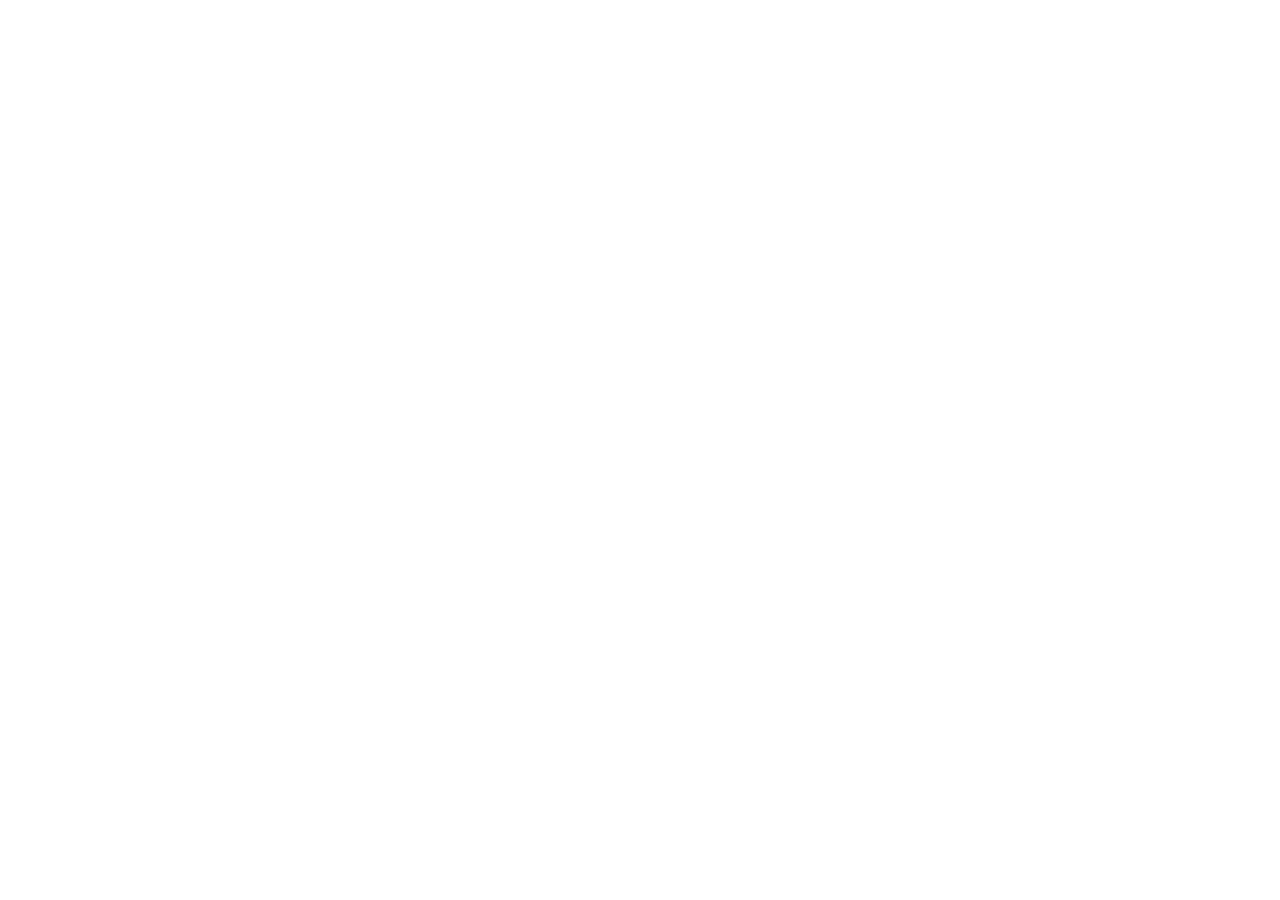
==== commit 6616ad2c: "Setup new web app" ====
--- a/studio/www/index.html
+++ b/studio/www/index.html
@@ -2,226 +2,9 @@
 <html lang="en">
 	<head>
 		<meta charset="UTF-8">
-		<meta http-equiv="X-UA-Compatible" content="IE=edge">
 		<meta name="viewport" content="width=device-width, initial-scale=1.0">
-		<meta
-			name="description"
-			content="Change image color palette to match a theme"
-		>
-		<meta name="color-scheme" content="dark light">
-		<link rel="stylesheet" href="styles.css">
 		<title>Repalette</title>
-		<script>
-			{
-				const query = globalThis.matchMedia('(prefers-color-scheme: light)')
-				const systemTheme = query.matches ? 'light' : 'dark'
-				const theme = localStorage.getItem('repalette:theme') ?? systemTheme
-				document.documentElement.setAttribute('data-theme', theme)
-			}
-		</script>
 		<script type="module" src="index.js"></script>
 	</head>
-	<body>
-		<nav class="nav">
-			<div class="left">
-				<svg
-					class="logo"
-					xmlns="http://www.w3.org/2000/svg"
-					viewBox="0 0 100 100"
-					width="1em"
-					height="1em"
-				>
-					<defs>
-						<clipPath id="tfgexport">
-							<rect x="8" y="8" width="84" height="84" rx="20" />
-						</clipPath>
-						<clipPath id="tfgexport-r">
-							<path d="M40 8 L56 50 L40 92 L92 92 L92 8 Z" />
-						</clipPath>
-						<linearGradient id="tfgexport-g" x1="0" y1="0" x2="0" y2="1">
-							<stop offset="0.00%" stop-color="#ff6da9" />
-							<stop offset="2.50%" stop-color="#ff6d93" />
-							<stop offset="5.00%" stop-color="#ff6e7d" />
-							<stop offset="7.50%" stop-color="#ff7165" />
-							<stop offset="10.00%" stop-color="#ff754a" />
-							<stop offset="12.50%" stop-color="#ff7b26" />
-							<stop offset="17.50%" stop-color="#ff8a00" />
-							<stop offset="22.50%" stop-color="#ed9b00" />
-							<stop offset="27.50%" stop-color="#cfad00" />
-							<stop offset="32.50%" stop-color="#a7bc00" />
-							<stop offset="37.50%" stop-color="#71c82e" />
-							<stop offset="42.50%" stop-color="#00d06d" />
-							<stop offset="47.50%" stop-color="#00d49d" />
-							<stop offset="52.50%" stop-color="#00d3c8" />
-							<stop offset="57.50%" stop-color="#00cded" />
-							<stop offset="62.50%" stop-color="#00c4ff" />
-							<stop offset="67.50%" stop-color="#00b7ff" />
-							<stop offset="72.50%" stop-color="#61a9ff" />
-							<stop offset="77.50%" stop-color="#969bff" />
-							<stop offset="82.50%" stop-color="#bd8dff" />
-							<stop offset="87.50%" stop-color="#dc81ff" />
-							<stop offset="90.00%" stop-color="#ea7bf4" />
-							<stop offset="92.50%" stop-color="#f576e3" />
-							<stop offset="95.00%" stop-color="#ff72d1" />
-							<stop offset="97.50%" stop-color="#ff6fbd" />
-							<stop offset="100.00%" stop-color="#ff6da9" />
-						</linearGradient>
-					</defs>
-					<g clip-path="url(#tfgexport)">
-						<rect x="8" y="8" width="84" height="84" fill="url(#tfgexport-g)" />
-						<g clip-path="url(#tfgexport-r)">
-							<rect x="8" y="8.00" width="84" height="21.60" fill="#FF6188" />
-							<rect x="8" y="29.00" width="84" height="21.60" fill="#A9DC76" />
-							<rect x="8" y="50.00" width="84" height="21.60" fill="#78DCE8" />
-							<rect x="8" y="71.00" width="84" height="21.60" fill="#AB9DF2" />
-						</g>
-						<path
-							d="M40 8 L56 50 L40 92"
-							fill="none"
-							stroke="#fff"
-							stroke-width="3.5"
-							stroke-linejoin="round"
-							stroke-linecap="round"
-						/>
-					</g>
-				</svg>
-				<h1 class="title">Repalette</h1>
-			</div>
-
-			<div class="spacer"></div>
-
-			<div class="right">
-				<button class="btn theme-btn">
-					<svg
-						class="theme-icon dark"
-						width="1em"
-						height="1em"
-						viewBox="0 0 24 24"
-						fill="currentColor"
-					>
-						<path d="M21 12.8A9 9 0 1 1 11.2 3a7 7 0 0 0 9.8 9.8z" />
-					</svg>
-					<svg
-						class="theme-icon light"
-						width="1em"
-						height="1em"
-						viewBox="0 0 24 24"
-						fill="none"
-						stroke="currentColor"
-						stroke-width="2"
-						stroke-linecap="round"
-					>
-						<circle cx="12" cy="12" r="4" />
-						<path
-							d="M12 2v2M12 20v2M4.9 4.9l1.4 1.4M17.7 17.7l1.4 1.4M2 12h2M20 12h2M4.9 19.1l1.4-1.4M17.7 6.3l1.4-1.4"
-						/>
-					</svg>
-				</button>
-
-				<a
-					class="btn gh"
-					target="_blank"
-					href="https://github.com/ziap/repalette"
-				>
-					<svg
-						viewBox="0 0 496 512"
-						width="1em"
-						height="1em"
-						xmlns="http://www.w3.org/2000/svg"
-					>
-						<path
-							fill="currentColor"
-							d="M165.9 397.4c0 2-2.3 3.6-5.2 3.6-3.3 .3-5.6-1.3-5.6-3.6 0-2 2.3-3.6 5.2-3.6 3-.3 5.6 1.3 5.6 3.6zm-31.1-4.5c-.7 2 1.3 4.3 4.3 4.9 2.6 1 5.6 0 6.2-2s-1.3-4.3-4.3-5.2c-2.6-.7-5.5 .3-6.2 2.3zm44.2-1.7c-2.9 .7-4.9 2.6-4.6 4.9 .3 2 2.9 3.3 5.9 2.6 2.9-.7 4.9-2.6 4.6-4.6-.3-1.9-3-3.2-5.9-2.9zM244.8 8C106.1 8 0 113.3 0 252c0 110.9 69.8 205.8 169.5 239.2 12.8 2.3 17.3-5.6 17.3-12.1 0-6.2-.3-40.4-.3-61.4 0 0-70 15-84.7-29.8 0 0-11.4-29.1-27.8-36.6 0 0-22.9-15.7 1.6-15.4 0 0 24.9 2 38.6 25.8 21.9 38.6 58.6 27.5 72.9 20.9 2.3-16 8.8-27.1 16-33.7-55.9-6.2-112.3-14.3-112.3-110.5 0-27.5 7.6-41.3 23.6-58.9-2.6-6.5-11.1-33.3 2.6-67.9 20.9-6.5 69 27 69 27 20-5.6 41.5-8.5 62.8-8.5s42.8 2.9 62.8 8.5c0 0 48.1-33.6 69-27 13.7 34.7 5.2 61.4 2.6 67.9 16 17.7 25.8 31.5 25.8 58.9 0 96.5-58.9 104.2-114.8 110.5 9.2 7.9 17 22.9 17 46.4 0 33.7-.3 75.4-.3 83.6 0 6.5 4.6 14.4 17.3 12.1C428.2 457.8 496 362.9 496 252 496 113.3 383.5 8 244.8 8zM97.2 352.9c-1.3 1-1 3.3 .7 5.2 1.6 1.6 3.9 2.3 5.2 1 1.3-1 1-3.3-.7-5.2-1.6-1.6-3.9-2.3-5.2-1zm-10.8-8.1c-.7 1.3 .3 2.9 2.3 3.9 1.6 1 3.6 .7 4.3-.7 .7-1.3-.3-2.9-2.3-3.9-2-.6-3.6-.3-4.3 .7zm32.4 35.6c-1.6 1.3-1 4.3 1.3 6.2 2.3 2.3 5.2 2.6 6.5 1 1.3-1.3 .7-4.3-1.3-6.2-2.2-2.3-5.2-2.6-6.5-1zm-11.4-14.7c-1.6 1-1.6 3.6 0 5.9 1.6 2.3 4.3 3.3 5.6 2.3 1.6-1.3 1.6-3.9 0-6.2-1.4-2.3-4-3.3-5.6-2z"
-						/>
-					</svg>
-
-					Source
-				</a>
-			</div>
-		</nav>
-		<main class="app">
-			<div class="workspace"></div>
-			<aside class="dock">
-				<div class="dock-scroll">
-					<div class="dock-sections">
-						<section data-sec="palette" data-sec-label="Select">
-							<template class="section-icon">
-								<svg
-									width="1em"
-									height="1em"
-									xmlns="http://www.w3.org/2000/svg"
-									viewBox="0 0 640 640"
-								>
-									<!--!Font Awesome Free v7.2.0 by @fontawesome - https://fontawesome.com License - https://fontawesome.com/license/free Copyright 2026 Fonticons, Inc.-->
-									<path
-										fill="currentColor"
-										d="M96 160C96 142.3 110.3 128 128 128L512 128C529.7 128 544 142.3 544 160C544 177.7 529.7 192 512 192L128 192C110.3 192 96 177.7 96 160zM96 320C96 302.3 110.3 288 128 288L512 288C529.7 288 544 302.3 544 320C544 337.7 529.7 352 512 352L128 352C110.3 352 96 337.7 96 320zM544 480C544 497.7 529.7 512 512 512L128 512C110.3 512 96 497.7 96 480C96 462.3 110.3 448 128 448L512 448C529.7 448 544 462.3 544 480z"
-									/>
-								</svg>
-							</template>
-
-							<h2 class="heading">Select palette</h2>
-						</section>
-
-						<section data-sec="colors" data-sec-label="Edit">
-							<template class="section-icon">
-								<svg
-									width="1em"
-									height="em"
-									xmlns="http://www.w3.org/2000/svg"
-									viewBox="0 0 640 640"
-								>
-									<!--!Font Awesome Free v7.2.0 by @fontawesome - https://fontawesome.com License - https://fontawesome.com/license/free Copyright 2026 Fonticons, Inc.-->
-									<path
-										fill="currentColor"
-										d="M576 320C576 320.9 576 321.8 576 322.7C575.6 359.2 542.4 384 505.9 384L408 384C381.5 384 360 405.5 360 432C360 435.4 360.4 438.7 361 441.9C363.1 452.1 367.5 461.9 371.8 471.8C377.9 485.6 383.9 499.3 383.9 513.8C383.9 545.6 362.3 574.5 330.5 575.8C327 575.9 323.5 576 319.9 576C178.5 576 63.9 461.4 63.9 320C63.9 178.6 178.6 64 320 64C461.4 64 576 178.6 576 320zM192 352C192 334.3 177.7 320 160 320C142.3 320 128 334.3 128 352C128 369.7 142.3 384 160 384C177.7 384 192 369.7 192 352zM192 256C209.7 256 224 241.7 224 224C224 206.3 209.7 192 192 192C174.3 192 160 206.3 160 224C160 241.7 174.3 256 192 256zM352 160C352 142.3 337.7 128 320 128C302.3 128 288 142.3 288 160C288 177.7 302.3 192 320 192C337.7 192 352 177.7 352 160zM448 256C465.7 256 480 241.7 480 224C480 206.3 465.7 192 448 192C430.3 192 416 206.3 416 224C416 241.7 430.3 256 448 256z"
-									/>
-								</svg>
-							</template>
-
-							<h2 class="heading">Edit palette</h2>
-						</section>
-
-						<section data-sec="dither" data-sec-label="Dither">
-							<template class="section-icon">
-								<svg
-									width="1em"
-									height="1em"
-									xmlns="http://www.w3.org/2000/svg"
-									viewBox="0 0 640 640"
-								>
-									<!--!Font Awesome Free v7.2.0 by @fontawesome - https://fontawesome.com License - https://fontawesome.com/license/free Copyright 2026 Fonticons, Inc.-->
-									<path
-										fill="currentColor"
-										d="M160 96C124.7 96 96 124.7 96 160L96 480C96 515.3 124.7 544 160 544L480 544C515.3 544 544 515.3 544 480L544 160C544 124.7 515.3 96 480 96L160 96zM224 160L224 224L288 224L288 160L352 160L352 224L416 224L416 160L480 160L480 224L416 224L416 288L480 288L480 352L416 352L416 416L480 416L480 480L416 480L416 416L352 416L352 480L288 480L288 416L224 416L224 480L160 480L160 416L224 416L224 352L160 352L160 288L224 288L224 224L160 224L160 160L224 160zM288 288L352 288L352 224L288 224L288 288zM288 352L288 288L224 288L224 352L288 352zM352 352L288 352L288 416L352 416L352 352zM352 352L416 352L416 288L352 288L352 352z"
-									/>
-								</svg>
-							</template>
-
-							<h2 class="heading">Dithering</h2>
-						</section>
-
-						<section class="dock-section">
-							<h2 class="heading">CLI command</h2>
-						</section>
-					</div>
-				</div>
-
-				<div id="section-switcher"></div>
-
-				<footer class="dock-footer">
-					<div class="status">
-						<div class="indicator"></div>
-						<div>Ready</div>
-					</div>
-
-					<div class="image">No image</div>
-
-					<div class="spacer"></div>
-
-					<div class="dither">none</div>
-				</footer>
-			</aside>
-		</main>
-	</body>
+	<body></body>
 </html>
